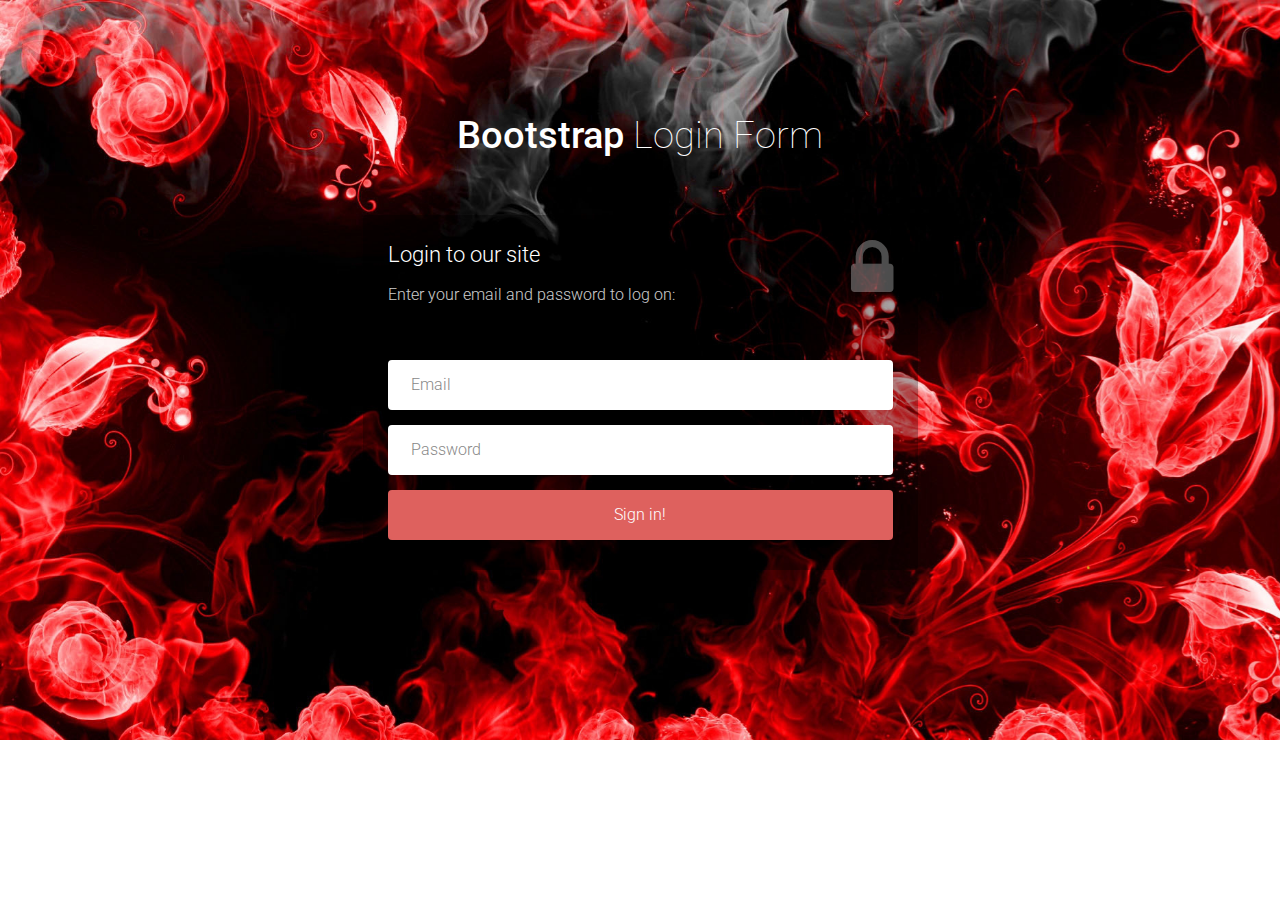
==== index.html @ 768972a2 "inital stuff" ====
<!DOCTYPE html>
<html lang="en">

    <head>

        <meta charset="utf-8">
        <meta http-equiv="X-UA-Compatible" content="IE=edge">
        <meta name="viewport" content="width=device-width, initial-scale=1">
        <title>Bootstrap Login Form Template</title>

        <!-- CSS -->
        <link rel="stylesheet" href="http://fonts.googleapis.com/css?family=Roboto:400,100,300,500">
        <link rel="stylesheet" href="bootstrap/css/bootstrap.min.css">
        <link rel="stylesheet" href="font-awesome/css/font-awesome.min.css">
		<link rel="stylesheet" href="css/form-elements.css">
        <link rel="stylesheet" href="css/style.css">

        <!-- HTML5 Shim and Respond.js IE8 support of HTML5 elements and media queries -->
        <!-- WARNING: Respond.js doesn't work if you view the page via file:// -->
        <!--[if lt IE 9]>
            <script src="https://oss.maxcdn.com/libs/html5shiv/3.7.0/html5shiv.js"></script>
            <script src="https://oss.maxcdn.com/libs/respond.js/1.4.2/respond.min.js"></script>
        <![endif]-->

        <!-- Favicon and touch icons -->
        <link rel="shortcut icon" href="assets/ico/favicon.png">
        <link rel="apple-touch-icon-precomposed" sizes="144x144" href="assets/ico/apple-touch-icon-144-precomposed.png">
        <link rel="apple-touch-icon-precomposed" sizes="114x114" href="assets/ico/apple-touch-icon-114-precomposed.png">
        <link rel="apple-touch-icon-precomposed" sizes="72x72" href="assets/ico/apple-touch-icon-72-precomposed.png">
        <link rel="apple-touch-icon-precomposed" href="assets/ico/apple-touch-icon-57-precomposed.png">

    </head>

    <body>

        <!-- Top content -->
        <div class="top-content">
		
		<body>
        	
            <div class="inner-bg">
                <div class="container">
                    <div class="row">
                        <div class="col-sm-8 col-sm-offset-2 text">
                            <h1><strong>Bootstrap</strong> Login Form</h1>
                            <div class="description">
                            </div>
                        </div>
                    </div>
                    <div class="row">
                        <div class="col-sm-6 col-sm-offset-3 form-box">
                        	<div class="form-top">
                        		<div class="form-top-left">
                        			<h3>Login to our site</h3>
                            		<p>Enter your email and password to log on:</p>
                        		</div>
                        		<div class="form-top-right">
                        			<i class="fa fa-lock"></i>
                        		</div>
                            </div>
                            <div class="form-bottom">
			                    <form role="form" action="" method="post" class="login-form">
			                    	<div class="form-group">
			                    		<label class="sr-only" for="form-username">Email</label>
			                        	<input type="text" name="form-username" placeholder="Email" class="form-username form-control" id="form-username">
			                        </div>
			                        <div class="form-group">
			                        	<label class="sr-only" for="form-password">Password</label>
			                        	<input type="password" name="form-password" placeholder="Password" class="form-password form-control" id="form-password">
			                        </div>
			                        <button type="submit" class="btn">Sign in!</button>
			                    </form>
		                    </div>
                        </div>
                    </div>
                </div>
            </div>
            
        </div>


        <!-- Javascript -->
        <script src="assets/js/jquery-1.11.1.min.js"></script>
        <script src="assets/bootstrap/js/bootstrap.min.js"></script>
        <script src="assets/js/jquery.backstretch.min.js"></script>
        <script src="assets/js/scripts.js"></script>
        
        <!--[if lt IE 10]>
            <script src="assets/js/placeholder.js"></script>
        <![endif]-->

    </body>

</html>
---- css/form-elements.css ----
input[type="text"], 
input[type="password"], 
textarea, 
textarea.form-control {
	height: 50px;
    margin: 0;
    padding: 0 20px;
    vertical-align: middle;
    background: #fff;
    border: 3px solid #fff;
    font-family: 'Roboto', sans-serif;
    font-size: 16px;
    font-weight: 300;
    line-height: 50px;
    color: #888;
    -moz-border-radius: 4px; -webkit-border-radius: 4px; border-radius: 4px;
    -moz-box-shadow: none; -webkit-box-shadow: none; box-shadow: none;
    -o-transition: all .3s; -moz-transition: all .3s; -webkit-transition: all .3s; -ms-transition: all .3s; transition: all .3s;
}

textarea, 
textarea.form-control {
	padding-top: 10px;
	padding-bottom: 10px;
	line-height: 30px;
}

input[type="text"]:focus, 
input[type="password"]:focus, 
textarea:focus, 
textarea.form-control:focus {
	outline: 0;
	background: #fff;
    border: 3px solid #fff;
    -moz-box-shadow: none; -webkit-box-shadow: none; box-shadow: none;
}

input[type="text"]:-moz-placeholder, input[type="password"]:-moz-placeholder, 
textarea:-moz-placeholder, textarea.form-control:-moz-placeholder { color: #888; }

input[type="text"]:-ms-input-placeholder, input[type="password"]:-ms-input-placeholder, 
textarea:-ms-input-placeholder, textarea.form-control:-ms-input-placeholder { color: #888; }

input[type="text"]::-webkit-input-placeholder, input[type="password"]::-webkit-input-placeholder, 
textarea::-webkit-input-placeholder, textarea.form-control::-webkit-input-placeholder { color: #888; }



button.btn {
	height: 50px;
    margin: 0;
    padding: 0 20px;
    vertical-align: middle;
    background: #de615e;
    border: 0;
    font-family: 'Roboto', sans-serif;
    font-size: 16px;
    font-weight: 300;
    line-height: 50px;
    color: #fff;
    -moz-border-radius: 4px; -webkit-border-radius: 4px; border-radius: 4px;
    text-shadow: none;
    -moz-box-shadow: none; -webkit-box-shadow: none; box-shadow: none;
    -o-transition: all .3s; -moz-transition: all .3s; -webkit-transition: all .3s; -ms-transition: all .3s; transition: all .3s;
}

button.btn:hover { opacity: 0.6; color: #fff; }

button.btn:active { outline: 0; opacity: 0.6; color: #fff; -moz-box-shadow: none; -webkit-box-shadow: none; box-shadow: none; }

button.btn:focus { outline: 0; opacity: 0.6; background: #de615e; color: #fff; }

button.btn:active:focus, button.btn.active:focus { outline: 0; opacity: 0.6; background: #de615e; color: #fff; }
---- css/style.css ----
body {
    font-family: 'Roboto', sans-serif;
    font-size: 16px;
    font-weight: 300;
    color: #888;
    line-height: 30px;
    text-align: center;
	background-image:url(../img/backgrounds/red.jpg);
	background-repeat:no-repeat;
	background-size:cover;
}

strong { font-weight: 500; }

a, a:hover, a:focus {
	color: #de615e;
	text-decoration: none;
    -o-transition: all .3s; -moz-transition: all .3s; -webkit-transition: all .3s; -ms-transition: all .3s; transition: all .3s;
}

h1, h2 {
	margin-top: 10px;
	font-size: 38px;
    font-weight: 100;
    color: #555;
    line-height: 50px;
}

h3 {
	font-size: 22px;
    font-weight: 300;
    color: #555;
    line-height: 30px;
}

img { max-width: 100%; }

::-moz-selection { background: #de615e; color: #fff; text-shadow: none; }
::selection { background: #de615e; color: #fff; text-shadow: none; }


.btn-link-1 {
	display: inline-block;
	height: 50px;
	margin: 5px;
	padding: 16px 20px 0 20px;
	background: #de615e;
	font-size: 16px;
    font-weight: 300;
    line-height: 16px;
    color: #fff;
    -moz-border-radius: 4px; -webkit-border-radius: 4px; border-radius: 4px;
}
.btn-link-1:hover, .btn-link-1:focus, .btn-link-1:active { outline: 0; opacity: 0.6; color: #fff; }

.btn-link-1.btn-link-1-facebook { background: #4862a3; }
.btn-link-1.btn-link-1-twitter { background: #55acee; }
.btn-link-1.btn-link-1-google-plus { background: #dd4b39; }

.btn-link-1 i {
	padding-right: 5px;
	vertical-align: middle;
	font-size: 20px;
	line-height: 20px;
}

.btn-link-2 {
	display: inline-block;
	height: 50px;
	margin: 5px;
	padding: 15px 20px 0 20px;
	background: rgba(0, 0, 0, 0.3);
	border: 1px solid #fff;
	font-size: 16px;
    font-weight: 300;
    line-height: 16px;
    color: #fff;
    -moz-border-radius: 4px; -webkit-border-radius: 4px; border-radius: 4px;
}
.btn-link-2:hover, .btn-link-2:focus, 
.btn-link-2:active, .btn-link-2:active:focus { outline: 0; opacity: 0.6; background: rgba(0, 0, 0, 0.3); color: #fff; }


/***** Top content *****/

.inner-bg {
    padding: 100px 0 170px 0;
}

.top-content .text {
	color: #fff;
}

.top-content .text h1 { color: #fff; }

.top-content .description {
	margin: 20px 0 10px 0;
}

.top-content .description p { opacity: 0.8; }

.top-content .description a {
	color: #fff;
}
.top-content .description a:hover, 
.top-content .description a:focus { border-bottom: 1px dotted #fff; }

.form-box {
	margin-top: 35px;
}

.form-top {
	overflow: hidden;
	padding: 0 25px 15px 25px;
	background: #444;
	background: rgba(0, 0, 0, 0.35);
	-moz-border-radius: 4px 4px 0 0; -webkit-border-radius: 4px 4px 0 0; border-radius: 4px 4px 0 0;
	text-align: left;
}

.form-top-left {
	float: left;
	width: 75%;
	padding-top: 25px;
}

.form-top-left h3 { margin-top: 0; color: #fff; }
.form-top-left p { opacity: 0.8; color: #fff; }

.form-top-right {
	float: left;
	width: 25%;
	padding-top: 5px;
	font-size: 66px;
	color: #fff;
	line-height: 100px;
	text-align: right;
	opacity: 0.3;
}

.form-bottom {
	padding: 25px 25px 30px 25px;
	background: #444;
	background: rgba(0, 0, 0, 0.3);
	-moz-border-radius: 0 0 4px 4px; -webkit-border-radius: 0 0 4px 4px; border-radius: 0 0 4px 4px;
	text-align: left;
}

.form-bottom form textarea {
	height: 100px;
}

.form-bottom form button.btn {
	width: 100%;
}

.form-bottom form .input-error {
	border-color: #de615e;
}

.social-login {
	margin-top: 35px;
}

.social-login h3 {
	color: #fff;
}

.social-login-buttons {
	margin-top: 25px;
}


/***** Media queries *****/

@media (min-width: 992px) and (max-width: 1199px) {}

@media (min-width: 768px) and (max-width: 991px) {}

@media (max-width: 767px) {
	
	.inner-bg { padding: 60px 0 110px 0; }

}

@media (max-width: 415px) {
	
	h1, h2 { font-size: 32px; }

}
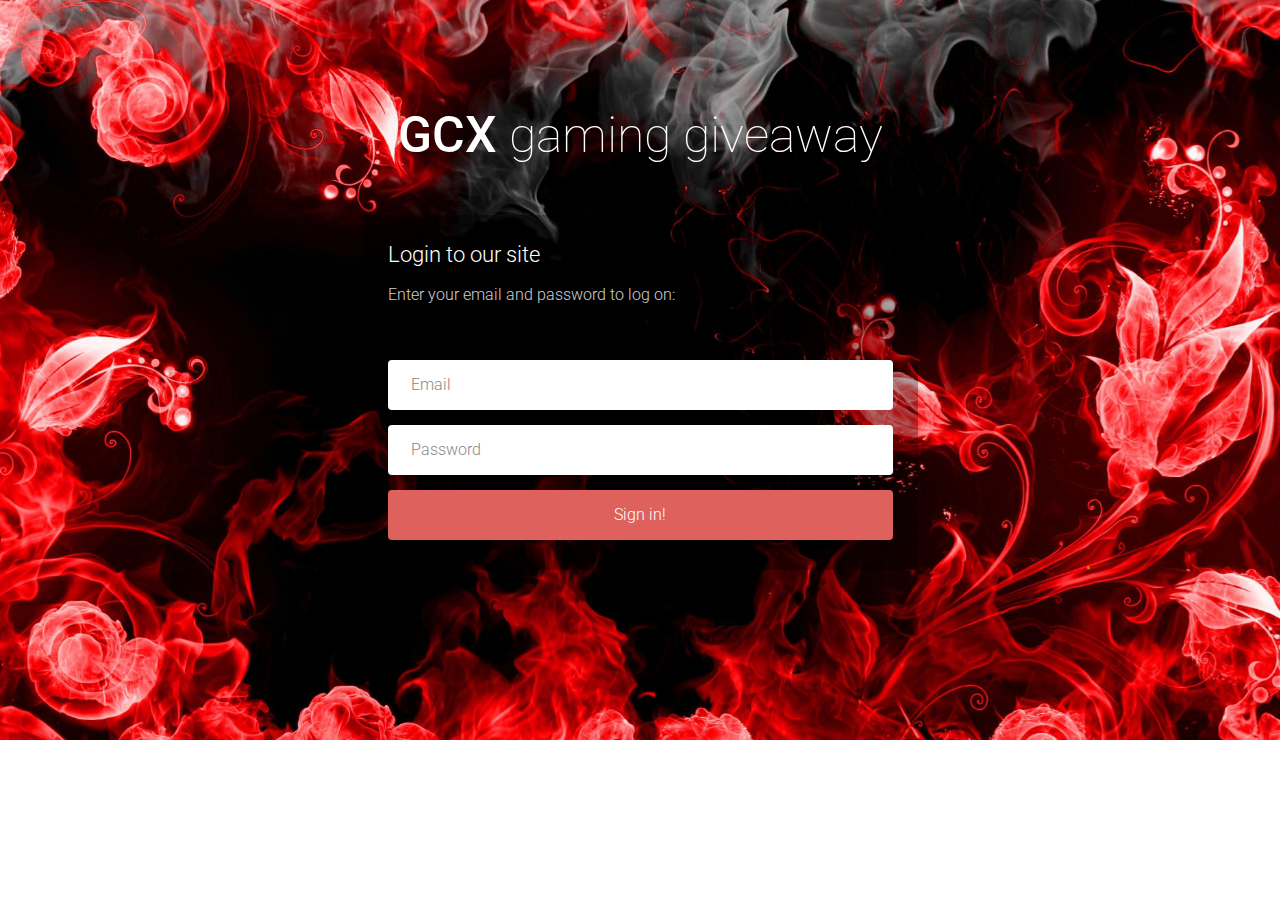
==== commit 735dd54e: "updated front page" ====
--- a/index.html
+++ b/index.html
@@ -42,7 +42,7 @@
                 <div class="container">
                     <div class="row">
                         <div class="col-sm-8 col-sm-offset-2 text">
-                            <h1><strong>Bootstrap</strong> Login Form</h1>
+                            <h1><strong>GCX</strong> gaming giveaway</h1>
                             <div class="description">
                             </div>
                         </div>
@@ -53,9 +53,6 @@
                         		<div class="form-top-left">
                         			<h3>Login to our site</h3>
                             		<p>Enter your email and password to log on:</p>
-                        		</div>
-                        		<div class="form-top-right">
-                        			<i class="fa fa-lock"></i>
                         		</div>
                             </div>
                             <div class="form-bottom">
--- a/css/style.css
+++ b/css/style.css
@@ -21,7 +21,7 @@
 
 h1, h2 {
 	margin-top: 10px;
-	font-size: 38px;
+	font-size: 50px;
     font-weight: 100;
     color: #555;
     line-height: 50px;
@@ -128,17 +128,6 @@
 .form-top-left h3 { margin-top: 0; color: #fff; }
 .form-top-left p { opacity: 0.8; color: #fff; }
 
-.form-top-right {
-	float: left;
-	width: 25%;
-	padding-top: 5px;
-	font-size: 66px;
-	color: #fff;
-	line-height: 100px;
-	text-align: right;
-	opacity: 0.3;
-}
-
 .form-bottom {
 	padding: 25px 25px 30px 25px;
 	background: #444;
@@ -157,18 +146,6 @@
 
 .form-bottom form .input-error {
 	border-color: #de615e;
-}
-
-.social-login {
-	margin-top: 35px;
-}
-
-.social-login h3 {
-	color: #fff;
-}
-
-.social-login-buttons {
-	margin-top: 25px;
 }
 
 
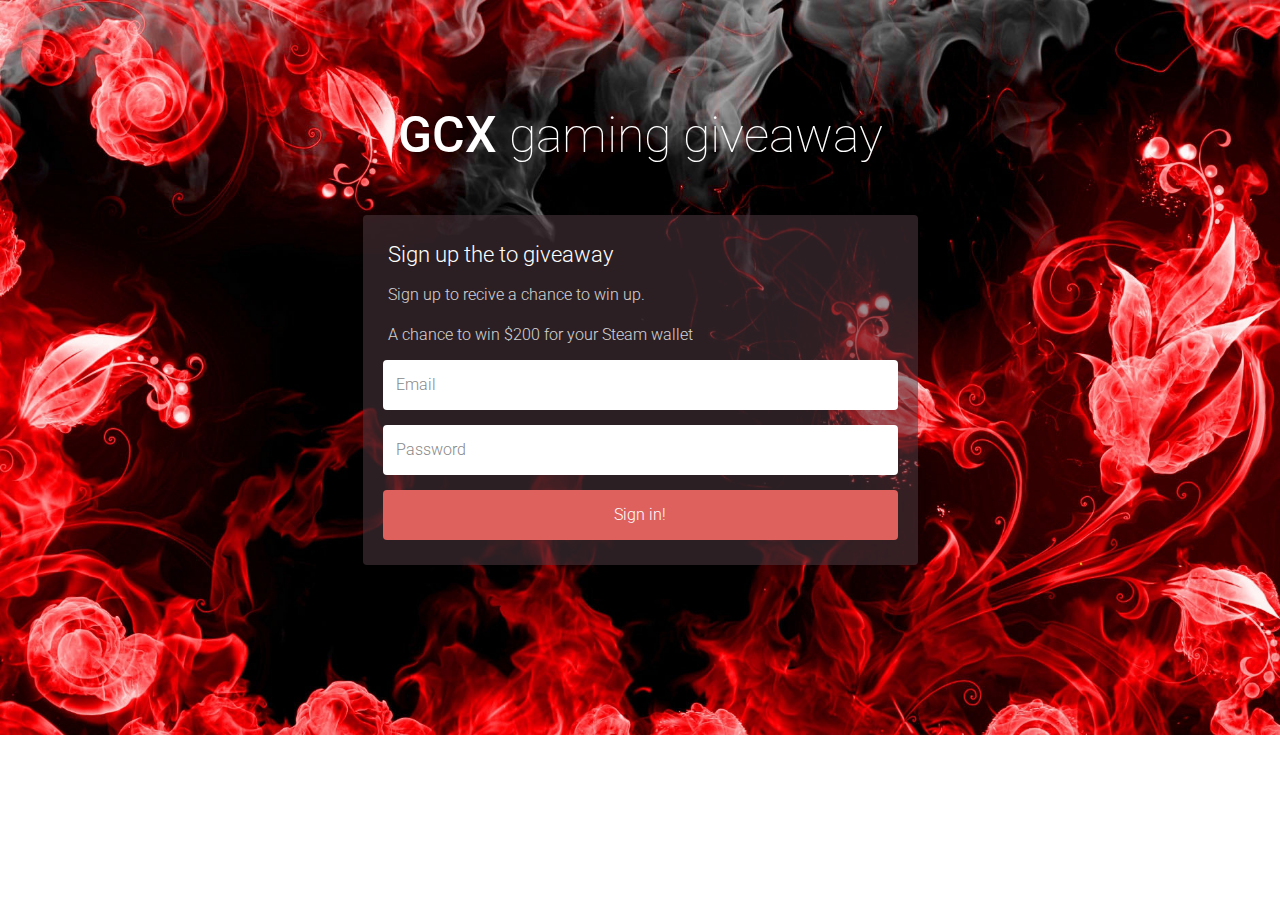
==== commit ddd09080: "big visual improvements" ====
--- a/index.html
+++ b/index.html
@@ -51,8 +51,9 @@
                         <div class="col-sm-6 col-sm-offset-3 form-box">
                         	<div class="form-top">
                         		<div class="form-top-left">
-                        			<h3>Login to our site</h3>
-                            		<p>Enter your email and password to log on:</p>
+                        			<h3>Sign up the to giveaway</h3>
+                            		<p>Sign up to recive a chance to win up.</p>
+									<p>A chance to win $200 for your Steam wallet</p>
                         		</div>
                             </div>
                             <div class="form-bottom">
--- a/css/form-elements.css
+++ b/css/form-elements.css
@@ -5,7 +5,7 @@
 textarea.form-control {
 	height: 50px;
     margin: 0;
-    padding: 0 20px;
+    padding: 0 10px;
     vertical-align: middle;
     background: #fff;
     border: 3px solid #fff;
--- a/css/style.css
+++ b/css/style.css
@@ -112,9 +112,9 @@
 
 .form-top {
 	overflow: hidden;
-	padding: 0 25px 15px 25px;
+	padding: 0 10px 0px 25px;
 	background: #444;
-	background: rgba(0, 0, 0, 0.35);
+	background: rgba(78, 57, 64, 0.55);
 	-moz-border-radius: 4px 4px 0 0; -webkit-border-radius: 4px 4px 0 0; border-radius: 4px 4px 0 0;
 	text-align: left;
 }
@@ -129,9 +129,9 @@
 .form-top-left p { opacity: 0.8; color: #fff; }
 
 .form-bottom {
-	padding: 25px 25px 30px 25px;
+	padding: 0px 20px 25px 20px;
 	background: #444;
-	background: rgba(0, 0, 0, 0.3);
+	background: rgba(78, 57, 64, 0.55);
 	-moz-border-radius: 0 0 4px 4px; -webkit-border-radius: 0 0 4px 4px; border-radius: 0 0 4px 4px;
 	text-align: left;
 }
